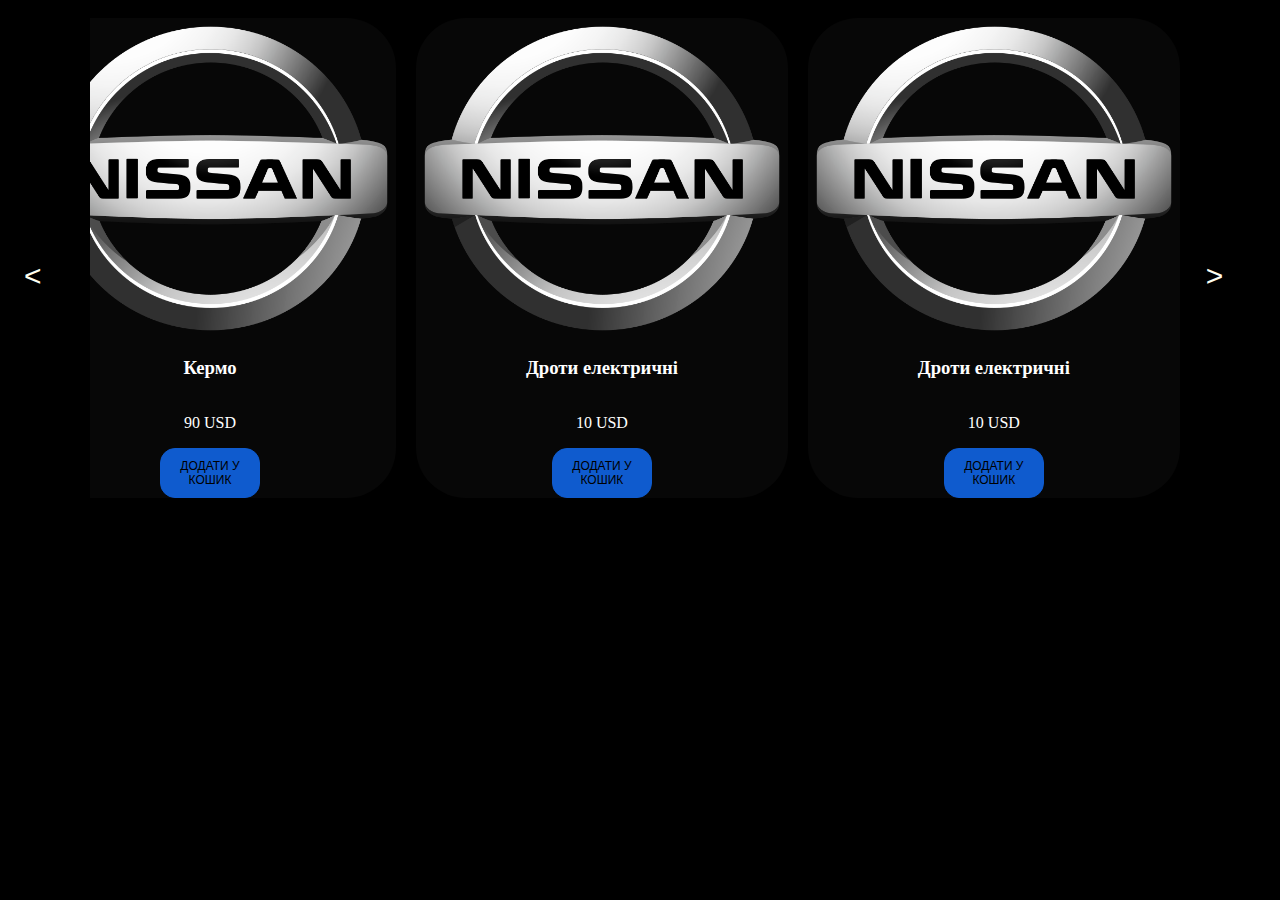
==== carousel.html @ cfa1dea5 "correction with media" ====
<!DOCTYPE html>
<html lang="en">
<head>
    <meta charset="UTF-8">
    <meta http-equiv="X-UA-Compatible" content="IE=edge">
    <meta name="viewport" content="width=device-width, initial-scale=1.0">
    <title>Document</title>
    <link href="https://cdn.jsdelivr.net/npm/bootstrap@5.0.0-beta1/dist/css/bootstrap.min.css" rel="stylesheet" integrity="sha384-giJF6kkoqNQ00vy+HMDP7azOuL0xtbfIcaT9wjKHr8RbDVddVHyTfAAsrekwKmP1" crossorigin="anonymous">
    <link rel="stylesheet" href="carousel.css">
</head>
<body>
   
        <div id="carousel" class="products">
        <div>
            <button class="prev">&#60;</button>
        </div>
           <div class="galery">
              <ul class="carousel">
                 <li class="slide">
                    <img src="img/logo.png" alt="панель ">
                    <h3>Панель</h3>
                    <p>100 USD</p>
                    <button class="btn-buy">додати у кошик</button>
                 </li>
                 <li class="slide">
                    <img src="img/logo.png" alt="photo ">
                    <h3>Обшивка салону</h3>
                    <p>120 USD</p>
                    <button class="btn-buy">додати у кошик</button>
                 </li>
                 <li class="slide">
                    <img src="img/logo.png" alt="photo ">
                    <h3>Кермо</h3>
                    <p>90 USD</p>
                    <button class="btn-buy">додати у кошик</button>
                 </li>
                 <li class="slide">
                    <img src="img/logo.png" alt="photo ">
                    <h3>Дроти електричні</h3>
                    <p>10 USD</p>
                    <button class="btn-buy">додати у кошик</button>
                 </li>
                 <li class="slide">
                    <img src="img/logo.png" alt="photo ">
                    <h3>Дроти електричні</h3>
                    <p>10 USD</p>
                    <button class="btn-buy">додати у кошик</button>
                 </li>
              </ul>
            
           </div>
           <div>
           <button class="next">&#62;</button>
            </div>
         

        
        </div>
<!--
        <div id="carouselExampleDark" class="carousel carousel-dark slide" data-bs-ride="carousel">
         <ol class="carousel-indicators">
           <li data-bs-target="#carouselExampleDark" data-bs-slide-to="0" class="active"></li>
           <li data-bs-target="#carouselExampleDark" data-bs-slide-to="1"></li>
           <li data-bs-target="#carouselExampleDark" data-bs-slide-to="2"></li>
         </ol>
         <div class="carousel-inner">
           <div class="carousel-item active" data-bs-interval="10000">
             <img src="..." class="d-block w-100" alt="...">
             <div class="carousel-caption d-none d-md-block">
               <h5>First slide label</h5>
               <p>Nulla vitae elit libero, a pharetra augue mollis interdum.</p>
             </div>
           </div>
           <div class="carousel-item" data-bs-interval="2000">
             <img src="..." class="d-block w-100" alt="...">
             <div class="carousel-caption d-none d-md-block">
               <h5>Second slide label</h5>
               <p>Lorem ipsum dolor sit amet, consectetur adipiscing elit.</p>
             </div>
           </div>
           <div class="carousel-item">
             <img src="..." class="d-block w-100" alt="...">
             <div class="carousel-caption d-none d-md-block">
               <h5>Third slide label</h5>
               <p>Praesent commodo cursus magna, vel scelerisque nisl consectetur.</p>
             </div>
           </div>
         </div>
         <a class="carousel-control-prev" href="#carouselExampleDark" role="button" data-bs-slide="prev">
           <span class="carousel-control-prev-icon" aria-hidden="true"></span>
           <span class="visually-hidden">Previous</span>
         </a>
         <a class="carousel-control-next" href="#carouselExampleDark" role="button" data-bs-slide="next">
           <span class="carousel-control-next-icon" aria-hidden="true"></span>
           <span class="visually-hidden">Next</span>
         </a>
       </div>
-->



        <script src="https://cdn.jsdelivr.net/npm/bootstrap@5.0.0-beta1/dist/js/bootstrap.bundle.min.js" integrity="sha384-ygbV9kiqUc6oa4msXn9868pTtWMgiQaeYH7/t7LECLbyPA2x65Kgf80OJFdroafW" crossorigin="anonymous"></script>
   <script src="carousel.js"></script>
</body>
</html>
---- carousel.css ----
body {
    background-color: black;
}

#carousel {
    display: grid;
    grid-template-columns: 5% 90% 5%;
    align-items: center;
    padding-left: 10px;
    padding-right: 10px;
    height: 500px;

}

.galery {
margin-left: 10px;
margin-right: 10px;
overflow: hidden;

}
.carousel {  
    display: inline-block;
    position: relative;
    display: flex;
	justify-content: flex-start;
    margin-left: -900px; 
    
}

.prev {
    border: none;
    background-color: rgba(0, 0, 0, 0);
    size: 20px;
    font-size: 30px;
    color: ivory;
    cursor: pointer;
    position: absolute;

}
.prev:hover {
    opacity: 0.5;
}
.slide {
display: grid;
justify-content: center;
justify-items: center;
border-radius: 50px;
margin: 10px;
color: white;
background-color: rgba(20, 20, 20, 0.342);
transition: margin-left 250ms;
transition: ease;
}

.slide img {
    position: relative;
    width: 100%;
}
.btn-buy {
max-width: 100px;
padding-left: 5px;
padding-right: 5px;
background-color: rgb(15, 91, 206);
border: 1px solid rgb(15, 91, 206);
border-radius: 15px;
min-height: 50px;
font-size: 12px;
font-weight: 500;
text-transform: uppercase;
cursor: pointer;
}
.btn-buy:hover {
    background: linear-gradient(to bottom, #33b3ca 5%, #a4cbcc 100%);
    background-color: #ffffff;
    border: oldlace;
}
.next {
    border: none;
    background-color: rgba(0, 0, 0, 0);
    size: 20px;
    font-size: 30px;
    color: ivory;
    cursor: pointer;
    position: absolute;
    
}
.next:hover {
    opacity: 0.5;
}
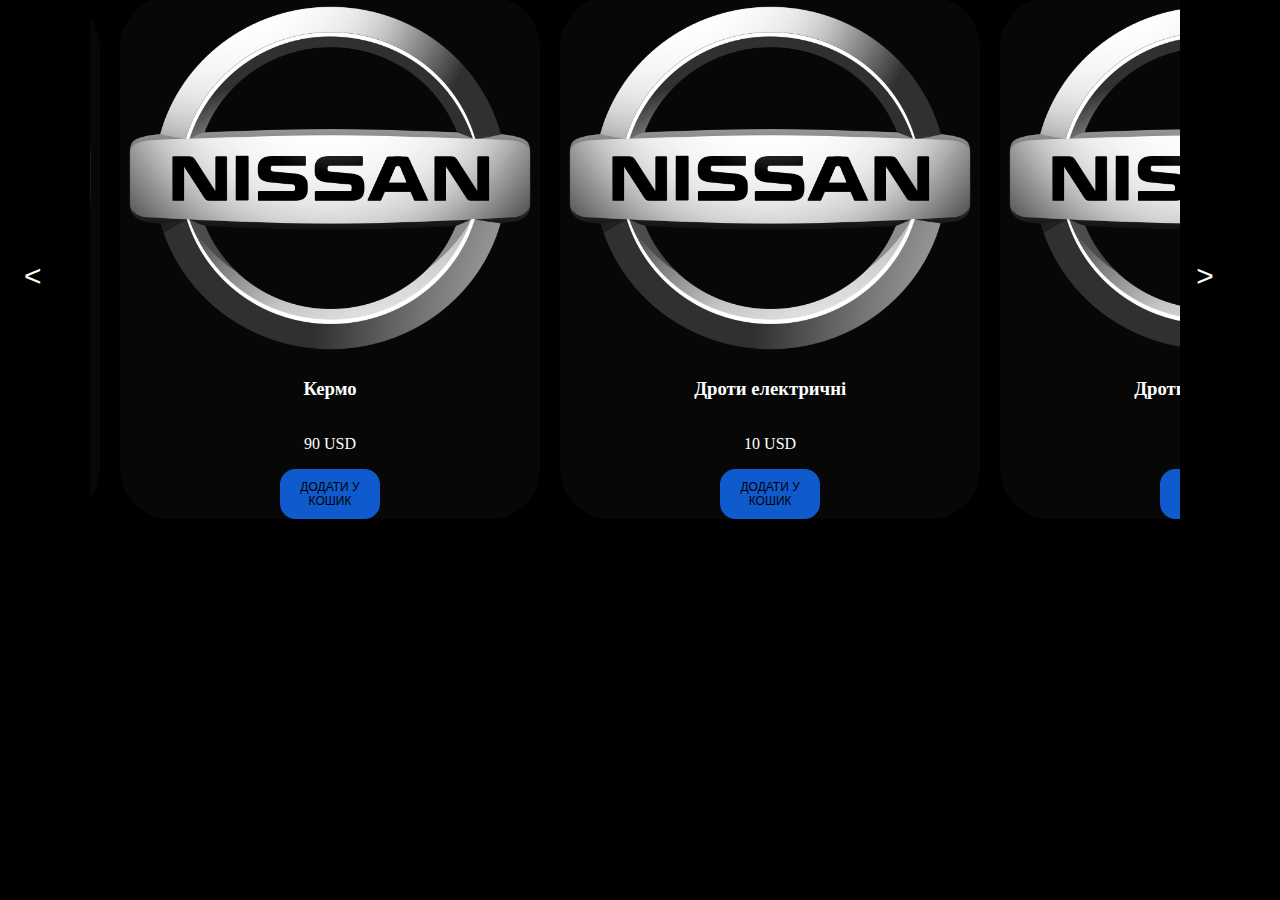
==== commit db222208: "correction carousele" ====
--- a/carousel.html
+++ b/carousel.html
@@ -10,12 +10,12 @@
 </head>
 <body>
    
-        <div id="carousel" class="products">
+       <div id="item-products" class="products">
         <div>
             <button class="prev">&#60;</button>
         </div>
            <div class="galery">
-              <ul class="carousel">
+              <ul class="container-products">
                  <li class="slide">
                     <img src="img/logo.png" alt="панель ">
                     <h3>Панель</h3>
@@ -56,49 +56,6 @@
 
         
         </div>
-<!--
-        <div id="carouselExampleDark" class="carousel carousel-dark slide" data-bs-ride="carousel">
-         <ol class="carousel-indicators">
-           <li data-bs-target="#carouselExampleDark" data-bs-slide-to="0" class="active"></li>
-           <li data-bs-target="#carouselExampleDark" data-bs-slide-to="1"></li>
-           <li data-bs-target="#carouselExampleDark" data-bs-slide-to="2"></li>
-         </ol>
-         <div class="carousel-inner">
-           <div class="carousel-item active" data-bs-interval="10000">
-             <img src="..." class="d-block w-100" alt="...">
-             <div class="carousel-caption d-none d-md-block">
-               <h5>First slide label</h5>
-               <p>Nulla vitae elit libero, a pharetra augue mollis interdum.</p>
-             </div>
-           </div>
-           <div class="carousel-item" data-bs-interval="2000">
-             <img src="..." class="d-block w-100" alt="...">
-             <div class="carousel-caption d-none d-md-block">
-               <h5>Second slide label</h5>
-               <p>Lorem ipsum dolor sit amet, consectetur adipiscing elit.</p>
-             </div>
-           </div>
-           <div class="carousel-item">
-             <img src="..." class="d-block w-100" alt="...">
-             <div class="carousel-caption d-none d-md-block">
-               <h5>Third slide label</h5>
-               <p>Praesent commodo cursus magna, vel scelerisque nisl consectetur.</p>
-             </div>
-           </div>
-         </div>
-         <a class="carousel-control-prev" href="#carouselExampleDark" role="button" data-bs-slide="prev">
-           <span class="carousel-control-prev-icon" aria-hidden="true"></span>
-           <span class="visually-hidden">Previous</span>
-         </a>
-         <a class="carousel-control-next" href="#carouselExampleDark" role="button" data-bs-slide="next">
-           <span class="carousel-control-next-icon" aria-hidden="true"></span>
-           <span class="visually-hidden">Next</span>
-         </a>
-       </div>
--->
-
-
-
         <script src="https://cdn.jsdelivr.net/npm/bootstrap@5.0.0-beta1/dist/js/bootstrap.bundle.min.js" integrity="sha384-ygbV9kiqUc6oa4msXn9868pTtWMgiQaeYH7/t7LECLbyPA2x65Kgf80OJFdroafW" crossorigin="anonymous"></script>
    <script src="carousel.js"></script>
 </body>
--- a/carousel.css
+++ b/carousel.css
@@ -2,14 +2,14 @@
     background-color: black;
 }
 
-#carousel {
+#item-products {
     display: grid;
     grid-template-columns: 5% 90% 5%;
     align-items: center;
     padding-left: 10px;
     padding-right: 10px;
     height: 500px;
-
+margin-right: 10px;
 }
 
 .galery {
@@ -18,12 +18,14 @@
 overflow: hidden;
 
 }
-.carousel {  
+.container-products {  
     display: inline-block;
     position: relative;
     display: flex;
 	justify-content: flex-start;
-    margin-left: -900px; 
+    margin-left: -900px;
+    margin-right: -250px; 
+    transition: margin-left 300ms;
     
 }
 
@@ -56,6 +58,7 @@
     position: relative;
     width: 100%;
 }
+
 .btn-buy {
 max-width: 100px;
 padding-left: 5px;
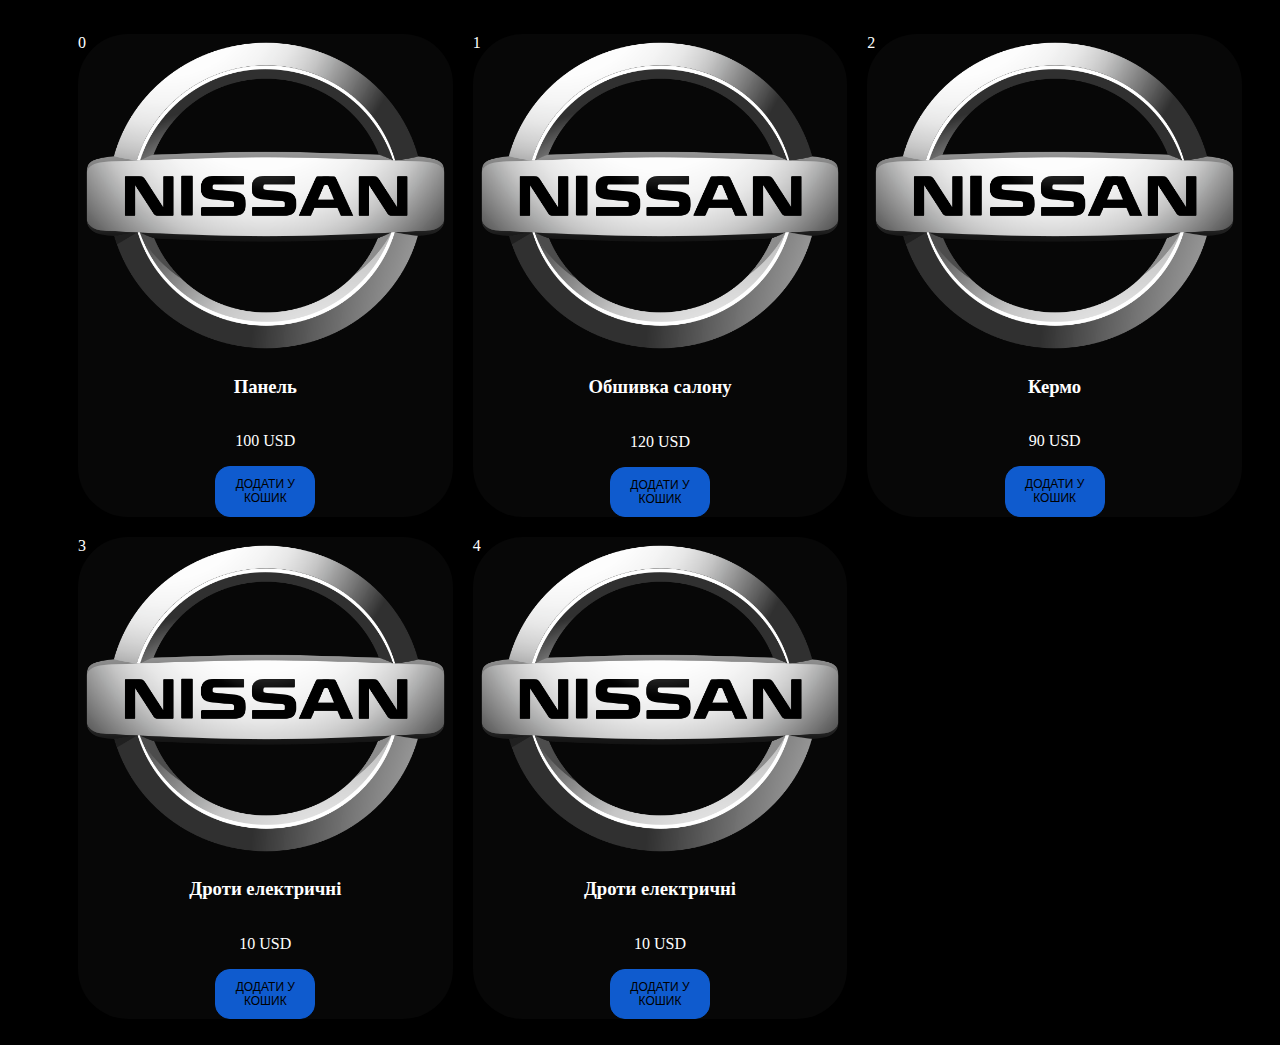
==== commit 83d55f7d: "debag" ====
--- a/carousel.html
+++ b/carousel.html
@@ -10,7 +10,7 @@
 </head>
 <body>
    
-       <div id="item-products" class="products">
+      <!-- <div id="item-products" class="products">
         <div>
             <button class="prev">&#60;</button>
         </div>
@@ -55,7 +55,50 @@
          
 
         
-        </div>
+        </div> -->
+        <div id="item-products" class="products">
+             <div class="galery">
+               <ul class="container-products">
+                  <li class="slide">
+                     <img src="img/logo.png" alt="панель ">
+                     <h3>Панель</h3>
+                     <p>100 USD</p>
+                     <button class="btn-buy">додати у кошик</button>
+                  </li>
+                  <li class="slide">
+                     <img src="img/logo.png" alt="photo ">
+                     <h3>Обшивка салону</h3>
+                     <p>120 USD</p>
+                     <button class="btn-buy">додати у кошик</button>
+                  </li>
+                  <li class="slide">
+                     <img src="img/logo.png" alt="photo ">
+                     <h3>Кермо</h3>
+                     <p>90 USD</p>
+                     <button class="btn-buy">додати у кошик</button>
+                  </li>
+                  <li class="slide">
+                     <img src="img/logo.png" alt="photo ">
+                     <h3>Дроти електричні</h3>
+                     <p>10 USD</p>
+                     <button class="btn-buy">додати у кошик</button>
+                  </li>
+                  <li class="slide">
+                     <img src="img/logo.png" alt="photo ">
+                     <h3>Дроти електричні</h3>
+                     <p>10 USD</p>
+                     <button class="btn-buy">додати у кошик</button>
+                  </li>
+               </ul>
+             
+            </div>
+      
+          
+ 
+         
+         </div>
+
+
         <script src="https://cdn.jsdelivr.net/npm/bootstrap@5.0.0-beta1/dist/js/bootstrap.bundle.min.js" integrity="sha384-ygbV9kiqUc6oa4msXn9868pTtWMgiQaeYH7/t7LECLbyPA2x65Kgf80OJFdroafW" crossorigin="anonymous"></script>
    <script src="carousel.js"></script>
 </body>
--- a/carousel.css
+++ b/carousel.css
@@ -1,4 +1,4 @@
-body {
+/* body {
     background-color: black;
 }
 
@@ -9,7 +9,6 @@
     padding-left: 10px;
     padding-right: 10px;
     height: 500px;
-margin-right: 10px;
 }
 
 .galery {
@@ -24,8 +23,6 @@
     display: flex;
 	justify-content: flex-start;
     margin-left: -900px;
-    margin-right: -250px; 
-    transition: margin-left 300ms;
     
 }
 
@@ -58,7 +55,6 @@
     position: relative;
     width: 100%;
 }
-
 .btn-buy {
 max-width: 100px;
 padding-left: 5px;
@@ -89,4 +85,72 @@
 }
 .next:hover {
     opacity: 0.5;
-}+}   */
+
+body {
+    background-color: black;
+}
+
+#item-products {
+    display: grid;
+    
+    align-items: center;
+    padding-left: 10px;
+    padding-right: 10px;
+    height: 500px;
+}
+
+.galery {
+margin-left: 10px;
+margin-right: 10px;
+
+
+}
+.container-products {  
+    display: grid;
+    grid-template-columns: auto;    
+}
+@media (min-width: 507px) {
+    .container-products {  
+        display: grid;
+        grid-template-columns: 1fr 1fr;    
+    }
+}
+@media (min-width: 768px) {
+    .container-products {  
+        display: grid;
+        grid-template-columns: 1fr 1fr 1fr;    
+    }
+}
+.slide {
+display: grid;
+justify-content: center;
+justify-items: center;
+border-radius: 50px;
+margin: 10px;
+color: white;
+background-color: rgba(20, 20, 20, 0.342);
+}
+
+.slide img {
+    position: relative;
+    width: 100%;
+}
+.btn-buy {
+max-width: 100px;
+padding-left: 5px;
+padding-right: 5px;
+background-color: rgb(15, 91, 206);
+border: 1px solid rgb(15, 91, 206);
+border-radius: 15px;
+min-height: 50px;
+font-size: 12px;
+font-weight: 500;
+text-transform: uppercase;
+cursor: pointer;
+}
+.btn-buy:hover {
+    background: linear-gradient(to bottom, #33b3ca 5%, #a4cbcc 100%);
+    background-color: #ffffff;
+    border: oldlace;
+}
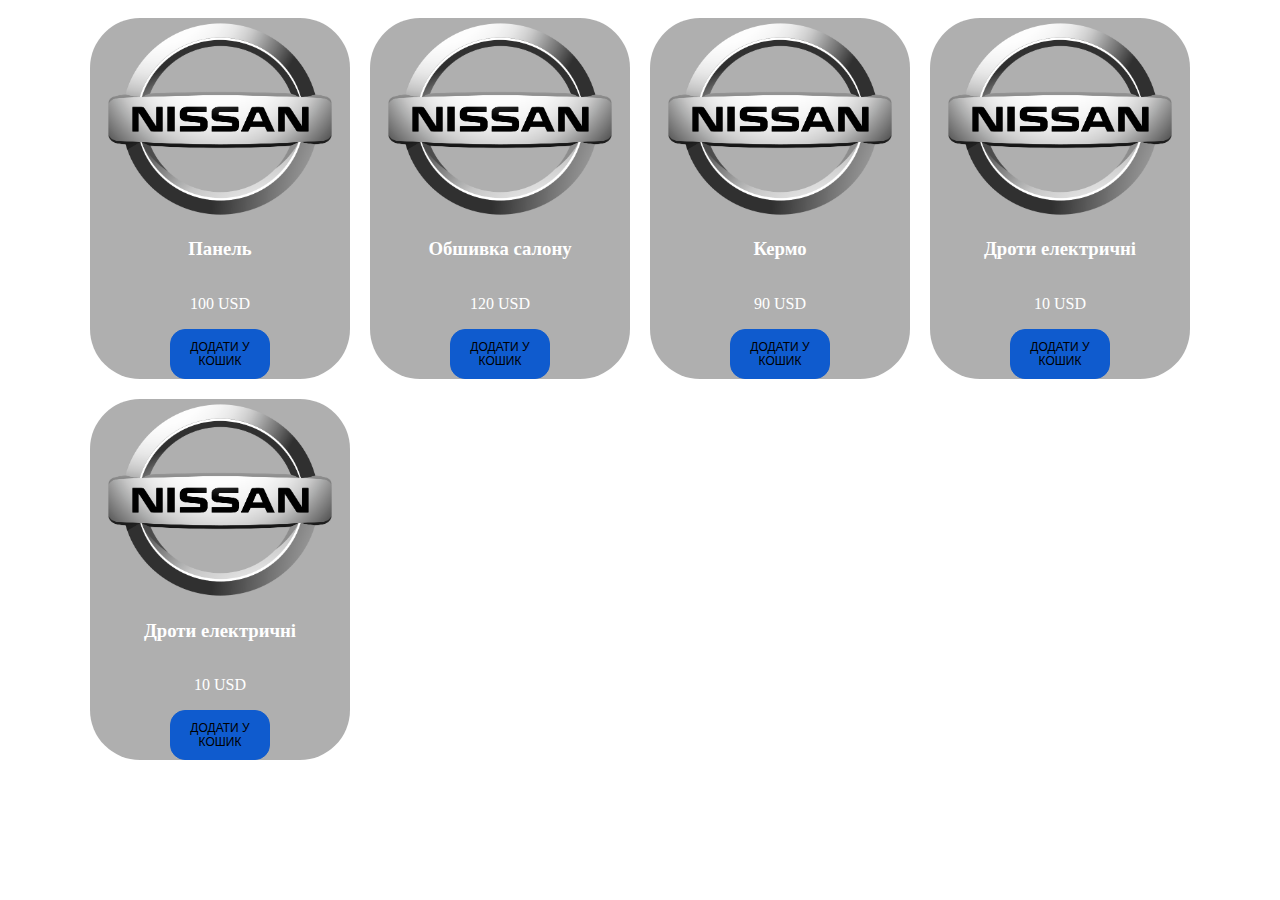
==== commit 85da08e8: "added products" ====
--- a/carousel.html
+++ b/carousel.html
@@ -10,95 +10,42 @@
 </head>
 <body>
    
-      <!-- <div id="item-products" class="products">
-        <div>
-            <button class="prev">&#60;</button>
-        </div>
-           <div class="galery">
-              <ul class="container-products">
-                 <li class="slide">
+   <div id="item-products" class="products">
+                      <div class="container-products">
+                 <div class="slide">
                     <img src="img/logo.png" alt="панель ">
                     <h3>Панель</h3>
                     <p>100 USD</p>
                     <button class="btn-buy">додати у кошик</button>
-                 </li>
-                 <li class="slide">
+                 </div>
+                 <div class="slide">
                     <img src="img/logo.png" alt="photo ">
                     <h3>Обшивка салону</h3>
                     <p>120 USD</p>
                     <button class="btn-buy">додати у кошик</button>
-                 </li>
-                 <li class="slide">
+                 </div>
+                 <div class="slide">
                     <img src="img/logo.png" alt="photo ">
                     <h3>Кермо</h3>
                     <p>90 USD</p>
                     <button class="btn-buy">додати у кошик</button>
-                 </li>
-                 <li class="slide">
+                 </div>
+                 <div class="slide">
                     <img src="img/logo.png" alt="photo ">
                     <h3>Дроти електричні</h3>
                     <p>10 USD</p>
                     <button class="btn-buy">додати у кошик</button>
-                 </li>
-                 <li class="slide">
+                 </div>
+                 <div class="slide">
                     <img src="img/logo.png" alt="photo ">
                     <h3>Дроти електричні</h3>
                     <p>10 USD</p>
                     <button class="btn-buy">додати у кошик</button>
-                 </li>
-              </ul>
-            
-           </div>
-           <div>
-           <button class="next">&#62;</button>
-            </div>
-         
-
-        
-        </div> -->
-        <div id="item-products" class="products">
-             <div class="galery">
-               <ul class="container-products">
-                  <li class="slide">
-                     <img src="img/logo.png" alt="панель ">
-                     <h3>Панель</h3>
-                     <p>100 USD</p>
-                     <button class="btn-buy">додати у кошик</button>
-                  </li>
-                  <li class="slide">
-                     <img src="img/logo.png" alt="photo ">
-                     <h3>Обшивка салону</h3>
-                     <p>120 USD</p>
-                     <button class="btn-buy">додати у кошик</button>
-                  </li>
-                  <li class="slide">
-                     <img src="img/logo.png" alt="photo ">
-                     <h3>Кермо</h3>
-                     <p>90 USD</p>
-                     <button class="btn-buy">додати у кошик</button>
-                  </li>
-                  <li class="slide">
-                     <img src="img/logo.png" alt="photo ">
-                     <h3>Дроти електричні</h3>
-                     <p>10 USD</p>
-                     <button class="btn-buy">додати у кошик</button>
-                  </li>
-                  <li class="slide">
-                     <img src="img/logo.png" alt="photo ">
-                     <h3>Дроти електричні</h3>
-                     <p>10 USD</p>
-                     <button class="btn-buy">додати у кошик</button>
-                  </li>
-               </ul>
-             
-            </div>
+                 </div>
+               </div>
+        </div> 
       
-          
- 
-         
-         </div>
-
-
+      
         <script src="https://cdn.jsdelivr.net/npm/bootstrap@5.0.0-beta1/dist/js/bootstrap.bundle.min.js" integrity="sha384-ygbV9kiqUc6oa4msXn9868pTtWMgiQaeYH7/t7LECLbyPA2x65Kgf80OJFdroafW" crossorigin="anonymous"></script>
    <script src="carousel.js"></script>
 </body>
--- a/carousel.css
+++ b/carousel.css
@@ -1,44 +1,33 @@
-/* body {
-    background-color: black;
-}
 
 #item-products {
     display: grid;
-    grid-template-columns: 5% 90% 5%;
     align-items: center;
+    justify-items: center;
     padding-left: 10px;
     padding-right: 10px;
     height: 500px;
 }
 
-.galery {
-margin-left: 10px;
-margin-right: 10px;
-overflow: hidden;
 
+@media (min-width: 520px) {
+    .container-products  {  
+        display: grid;
+        grid-template-columns: 1fr 1fr;
+    }
 }
-.container-products {  
-    display: inline-block;
-    position: relative;
-    display: flex;
-	justify-content: flex-start;
-    margin-left: -900px;
-    
+@media (min-width: 720px) {
+    .container-products  {  
+        display: grid;
+        grid-template-columns: 1fr 1fr 1fr;
+    }
+}
+@media (min-width: 1100px) {
+    .container-products  {  
+        display: grid;
+        grid-template-columns: 1fr 1fr 1fr 1fr;
+    }
 }
 
-.prev {
-    border: none;
-    background-color: rgba(0, 0, 0, 0);
-    size: 20px;
-    font-size: 30px;
-    color: ivory;
-    cursor: pointer;
-    position: absolute;
-
-}
-.prev:hover {
-    opacity: 0.5;
-}
 .slide {
 display: grid;
 justify-content: center;
@@ -47,13 +36,12 @@
 margin: 10px;
 color: white;
 background-color: rgba(20, 20, 20, 0.342);
-transition: margin-left 250ms;
-transition: ease;
+max-width: 260px;
 }
 
 .slide img {
     position: relative;
-    width: 100%;
+    width: 90%;
 }
 .btn-buy {
 max-width: 100px;
@@ -73,84 +61,3 @@
     background-color: #ffffff;
     border: oldlace;
 }
-.next {
-    border: none;
-    background-color: rgba(0, 0, 0, 0);
-    size: 20px;
-    font-size: 30px;
-    color: ivory;
-    cursor: pointer;
-    position: absolute;
-    
-}
-.next:hover {
-    opacity: 0.5;
-}   */
-
-body {
-    background-color: black;
-}
-
-#item-products {
-    display: grid;
-    
-    align-items: center;
-    padding-left: 10px;
-    padding-right: 10px;
-    height: 500px;
-}
-
-.galery {
-margin-left: 10px;
-margin-right: 10px;
-
-
-}
-.container-products {  
-    display: grid;
-    grid-template-columns: auto;    
-}
-@media (min-width: 507px) {
-    .container-products {  
-        display: grid;
-        grid-template-columns: 1fr 1fr;    
-    }
-}
-@media (min-width: 768px) {
-    .container-products {  
-        display: grid;
-        grid-template-columns: 1fr 1fr 1fr;    
-    }
-}
-.slide {
-display: grid;
-justify-content: center;
-justify-items: center;
-border-radius: 50px;
-margin: 10px;
-color: white;
-background-color: rgba(20, 20, 20, 0.342);
-}
-
-.slide img {
-    position: relative;
-    width: 100%;
-}
-.btn-buy {
-max-width: 100px;
-padding-left: 5px;
-padding-right: 5px;
-background-color: rgb(15, 91, 206);
-border: 1px solid rgb(15, 91, 206);
-border-radius: 15px;
-min-height: 50px;
-font-size: 12px;
-font-weight: 500;
-text-transform: uppercase;
-cursor: pointer;
-}
-.btn-buy:hover {
-    background: linear-gradient(to bottom, #33b3ca 5%, #a4cbcc 100%);
-    background-color: #ffffff;
-    border: oldlace;
-}
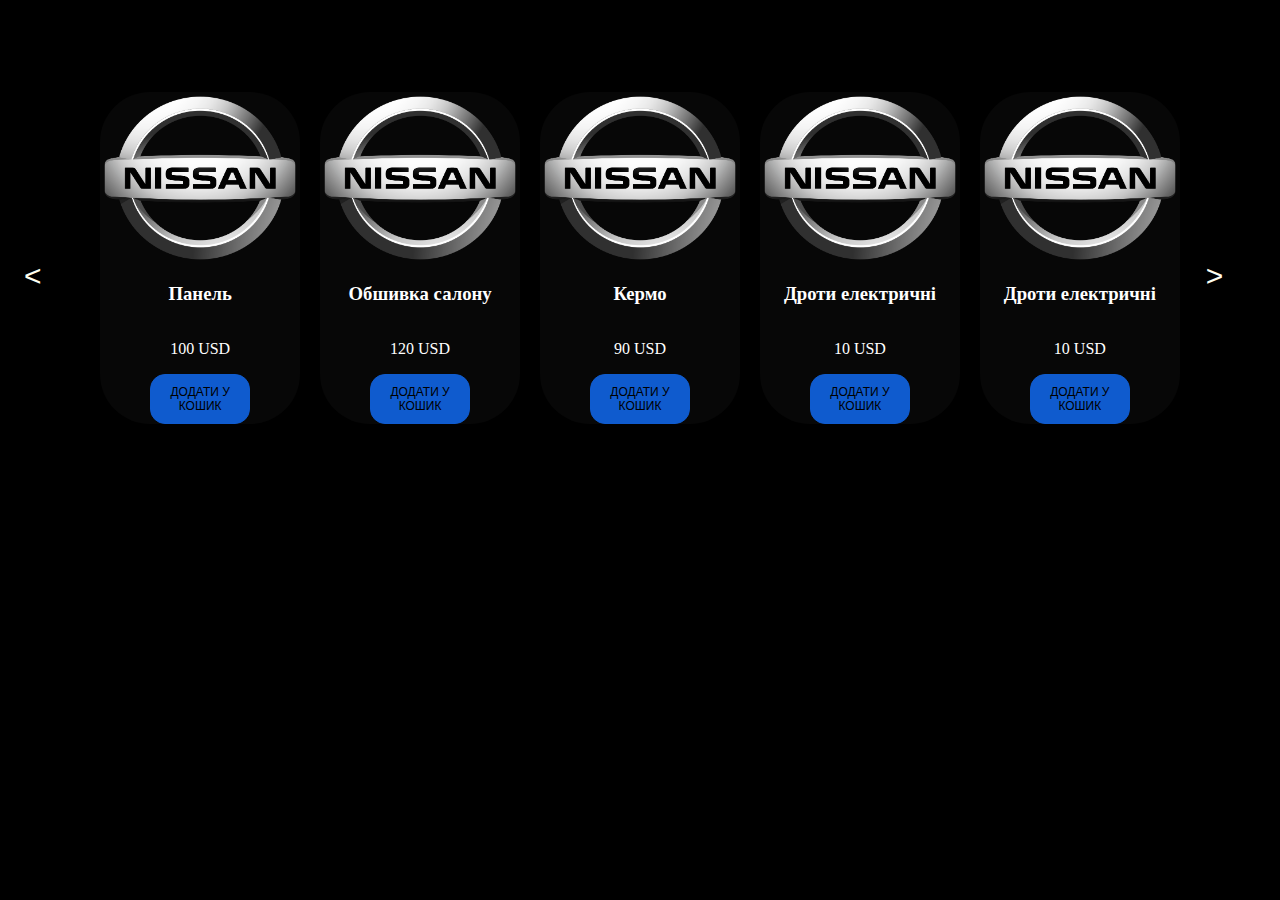
==== commit 9581ba32: "formatter" ====
--- a/carousel.html
+++ b/carousel.html
@@ -10,42 +10,52 @@
 </head>
 <body>
    
-   <div id="item-products" class="products">
-                      <div class="container-products">
-                 <div class="slide">
-                    <img src="img/logo.png" alt="панель ">
-                    <h3>Панель</h3>
-                    <p>100 USD</p>
-                    <button class="btn-buy">додати у кошик</button>
-                 </div>
-                 <div class="slide">
-                    <img src="img/logo.png" alt="photo ">
-                    <h3>Обшивка салону</h3>
-                    <p>120 USD</p>
-                    <button class="btn-buy">додати у кошик</button>
-                 </div>
-                 <div class="slide">
-                    <img src="img/logo.png" alt="photo ">
-                    <h3>Кермо</h3>
-                    <p>90 USD</p>
-                    <button class="btn-buy">додати у кошик</button>
-                 </div>
-                 <div class="slide">
-                    <img src="img/logo.png" alt="photo ">
-                    <h3>Дроти електричні</h3>
-                    <p>10 USD</p>
-                    <button class="btn-buy">додати у кошик</button>
-                 </div>
-                 <div class="slide">
-                    <img src="img/logo.png" alt="photo ">
-                    <h3>Дроти електричні</h3>
-                    <p>10 USD</p>
-                    <button class="btn-buy">додати у кошик</button>
-                 </div>
+   <div id="carousel" class="products">
+      <div>
+          <button class="prev">&#60;</button>
+      </div>
+         <div class="galery">
+            <div class="container-products">
+            <div class="carousel">
+               <div class="slide active">
+                  <img src="img/logo.png" alt="панель">
+                  <h3>Панель</h3>
+                  <p>100 USD</p>
+                  <button class="btn-buy">додати у кошик</button>
                </div>
-        </div> 
-      
-      
+               <div class="slide">
+                  <img src="img/logo.png" alt="photo">
+                  <h3>Обшивка салону</h3>
+                  <p>120 USD</p>
+                  <button class="btn-buy">додати у кошик</button>
+               </div>
+               <div class="slide">
+                  <img src="img/logo.png" alt="photo">
+                  <h3>Кермо</h3>
+                  <p>90 USD</p>
+                  <button class="btn-buy">додати у кошик</button>
+               </div>
+               <div class="slide">
+                  <img src="img/logo.png" alt="photo">
+                  <h3>Дроти електричні</h3>
+                  <p>10 USD</p>
+                  <button class="btn-buy">додати у кошик</button>
+               </div>
+               <div class="slide">
+                  <img src="img/logo.png" alt="photo">
+                  <h3>Дроти електричні</h3>
+                  <p>10 USD</p>
+                  <button class="btn-buy">додати у кошик</button>
+               </div>
+            </div>
+         </div>
+      </div>
+          <div>
+         <button class="next">&#62;</button>
+          </div>
+         </div>
+         
+       
         <script src="https://cdn.jsdelivr.net/npm/bootstrap@5.0.0-beta1/dist/js/bootstrap.bundle.min.js" integrity="sha384-ygbV9kiqUc6oa4msXn9868pTtWMgiQaeYH7/t7LECLbyPA2x65Kgf80OJFdroafW" crossorigin="anonymous"></script>
    <script src="carousel.js"></script>
 </body>
--- a/carousel.css
+++ b/carousel.css
@@ -1,33 +1,45 @@
+ body {
+    background-color: black;
+}
 
-#item-products {
+.products {
     display: grid;
+    grid-template-columns: 5% 90% 5%;
     align-items: center;
-    justify-items: center;
     padding-left: 10px;
     padding-right: 10px;
     height: 500px;
+
 }
 
+.galery {
+margin-left: 10px;
+margin-right: 10px;
+overflow: hidden;
 
-@media (min-width: 520px) {
-    .container-products  {  
-        display: grid;
-        grid-template-columns: 1fr 1fr;
-    }
 }
-@media (min-width: 720px) {
-    .container-products  {  
-        display: grid;
-        grid-template-columns: 1fr 1fr 1fr;
-    }
-}
-@media (min-width: 1100px) {
-    .container-products  {  
-        display: grid;
-        grid-template-columns: 1fr 1fr 1fr 1fr;
-    }
+.carousel {  
+    display: inline-block;
+    position: relative;
+    display: flex;
+    justify-content: flex-start;
+   /* margin-left: -900px; */
+    
 }
 
+.prev {
+    border: none;
+    background-color: rgba(0, 0, 0, 0);
+    size: 20px;
+    font-size: 30px;
+    color: ivory;
+    cursor: pointer;
+    position: absolute;
+
+}
+.prev:hover {
+    opacity: 0.5;
+}
 .slide {
 display: grid;
 justify-content: center;
@@ -36,12 +48,13 @@
 margin: 10px;
 color: white;
 background-color: rgba(20, 20, 20, 0.342);
-max-width: 260px;
+transition: margin-left 250ms;
+transition: ease;
 }
 
 .slide img {
     position: relative;
-    width: 90%;
+    width: 100%;
 }
 .btn-buy {
 max-width: 100px;
@@ -61,3 +74,16 @@
     background-color: #ffffff;
     border: oldlace;
 }
+.next {
+    border: none;
+    background-color: rgba(0, 0, 0, 0);
+    size: 20px;
+    font-size: 30px;
+    color: ivory;
+    cursor: pointer;
+    position: absolute;
+    
+}
+.next:hover {
+    opacity: 0.5;
+}
